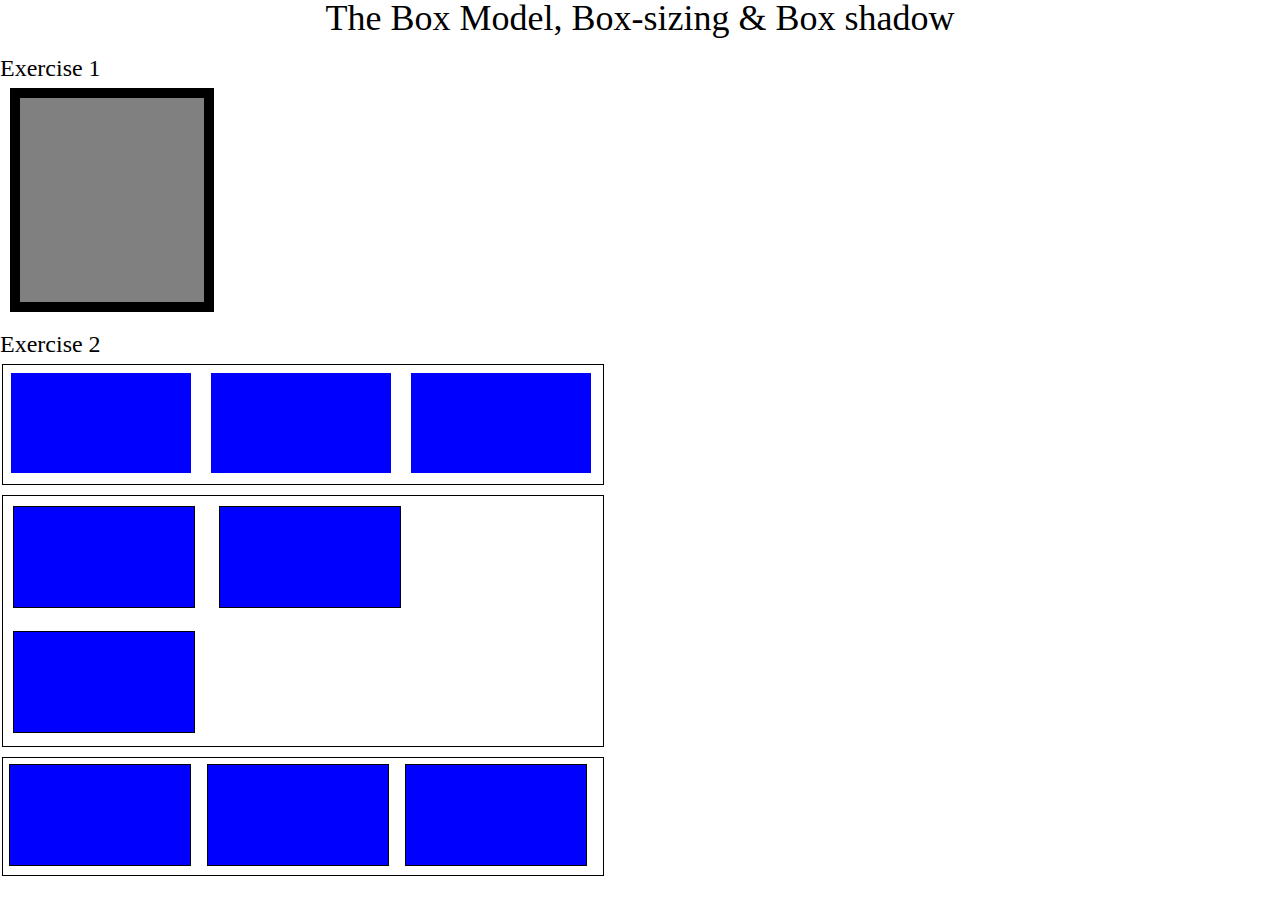
==== block-BHaaau/index.html @ da619b94 "Assignment3" ====
<!DOCTYPE html>
<html lang="eng">
    <head>
        <meta charset="UTF-8">
        <title>Assignment Three</title>
        <link rel="stylesheet" href="style.css">
    </head>
    <body>
       <header>
        <h1>The Box Model, Box-sizing & Box shadow</h1>
       </header>
       <section>
        <h2>Exercise 1</h2>
        <div class="pbox"></div>
       </section>
       <section>
        <h2>Exercise 2</h2>
        <div class="pbox2">
            <span></span>
            <span></span>
            <span></span>
        </div>
       </section>
       <section>
        <div class="pbox2">
            <span class="cbox1"></span>
            <span class="cbox2"></span>
            <span class="cbox3"></span>
        </div>
       </section>
       <section>
        <div class="pbox2">
            <span class="cbox4"></span>
            <span class="cbox5"></span>
            <span class="cbox6"></span>
        </div>
       </section>
    </body>
    </html>
---- block-BHaaau/style.css ----
/* http://meyerweb.com/eric/tools/css/reset/ 
   v2.0 | 20110126
   License: none (public domain)
*/

html, body, div, span, applet, object, iframe,
h1, h2, h3, h4, h5, h6, p, blockquote, pre,
a, abbr, acronym, address, big, cite, code,
del, dfn, em, img, ins, kbd, q, s, samp,
small, strike, strong, sub, sup, tt, var,
b, u, i, center,
dl, dt, dd, ol, ul, li,
fieldset, form, label, legend,
table, caption, tbody, tfoot, thead, tr, th, td,
article, aside, canvas, details, embed, 
figure, figcaption, footer, header, hgroup, 
menu, nav, output, ruby, section, summary,
time, mark, audio, video {
	margin: 0;
	padding: 0;
	border: 0;
	font-size: 100%;
	font: inherit;
	vertical-align: baseline;
}
/* HTML5 display-role reset for older browsers */
article, aside, details, figcaption, figure, 
footer, header, hgroup, menu, nav, section {
	display: block;
}
body {
	line-height: 1;
}
ol, ul {
	list-style: none;
}
blockquote, q {
	quotes: none;
}
blockquote:before, blockquote:after,
q:before, q:after {
	content: '';
	content: none;
}
table {
	border-collapse: collapse;
	border-spacing: 0;
}
h1 {
    font-size: 36px;
    text-align: center;
    margin-bottom: 20px;
}
h2 {
   font-size: 24px;
   margin-bottom: 8px;
}
.pbox {
    width: 180px;
    height: 200px;
    padding: 2px;
    border: 10px solid black;
    background-color: grey;
    margin-bottom: 20px;
    margin-left: 10px;
}
.pbox2 {
    width: 600px;
    border: 1px solid black;
    margin-left: 2px;
    margin-bottom: 10px;
}
span {
    display: inline-block;
    width: 180px;
    height: 100px;
    margin: 8px;
    background-color: blue;
}
.cbox1 {
    display: inline-block;
    width: 180px;
    height: 100px;
    margin: 10px;
    background-color: blue;
    border: 1px solid black;
}
.cbox2 {
    display: inline-block;
    width: 180px;
    height: 100px;
    margin: 10px;
    background-color: blue;
    border: 1px solid black;
}
.cbox3 {
    border: 1px solid black;
    display: inline-block;
    width: 180px;
    height: 100px;
    margin: 10px;
    background-color: blue;
}
.cbox4 {
    border: 1px solid black;
    display: inline-block;
    width: 180px;
    height: 100px;
    margin: 6px;
    background-color: blue;
}
.cbox5 {
    display: inline-block;
    width: 180px;
    height: 100px;
    margin: 6px;
    background-color: blue;
    border: 1px solid black;
}
.cbox6 {
    border: 1px solid black;
    display: inline-block;
    width: 180px;
    height: 100px;
    margin: 6px;
    background-color: blue;
}
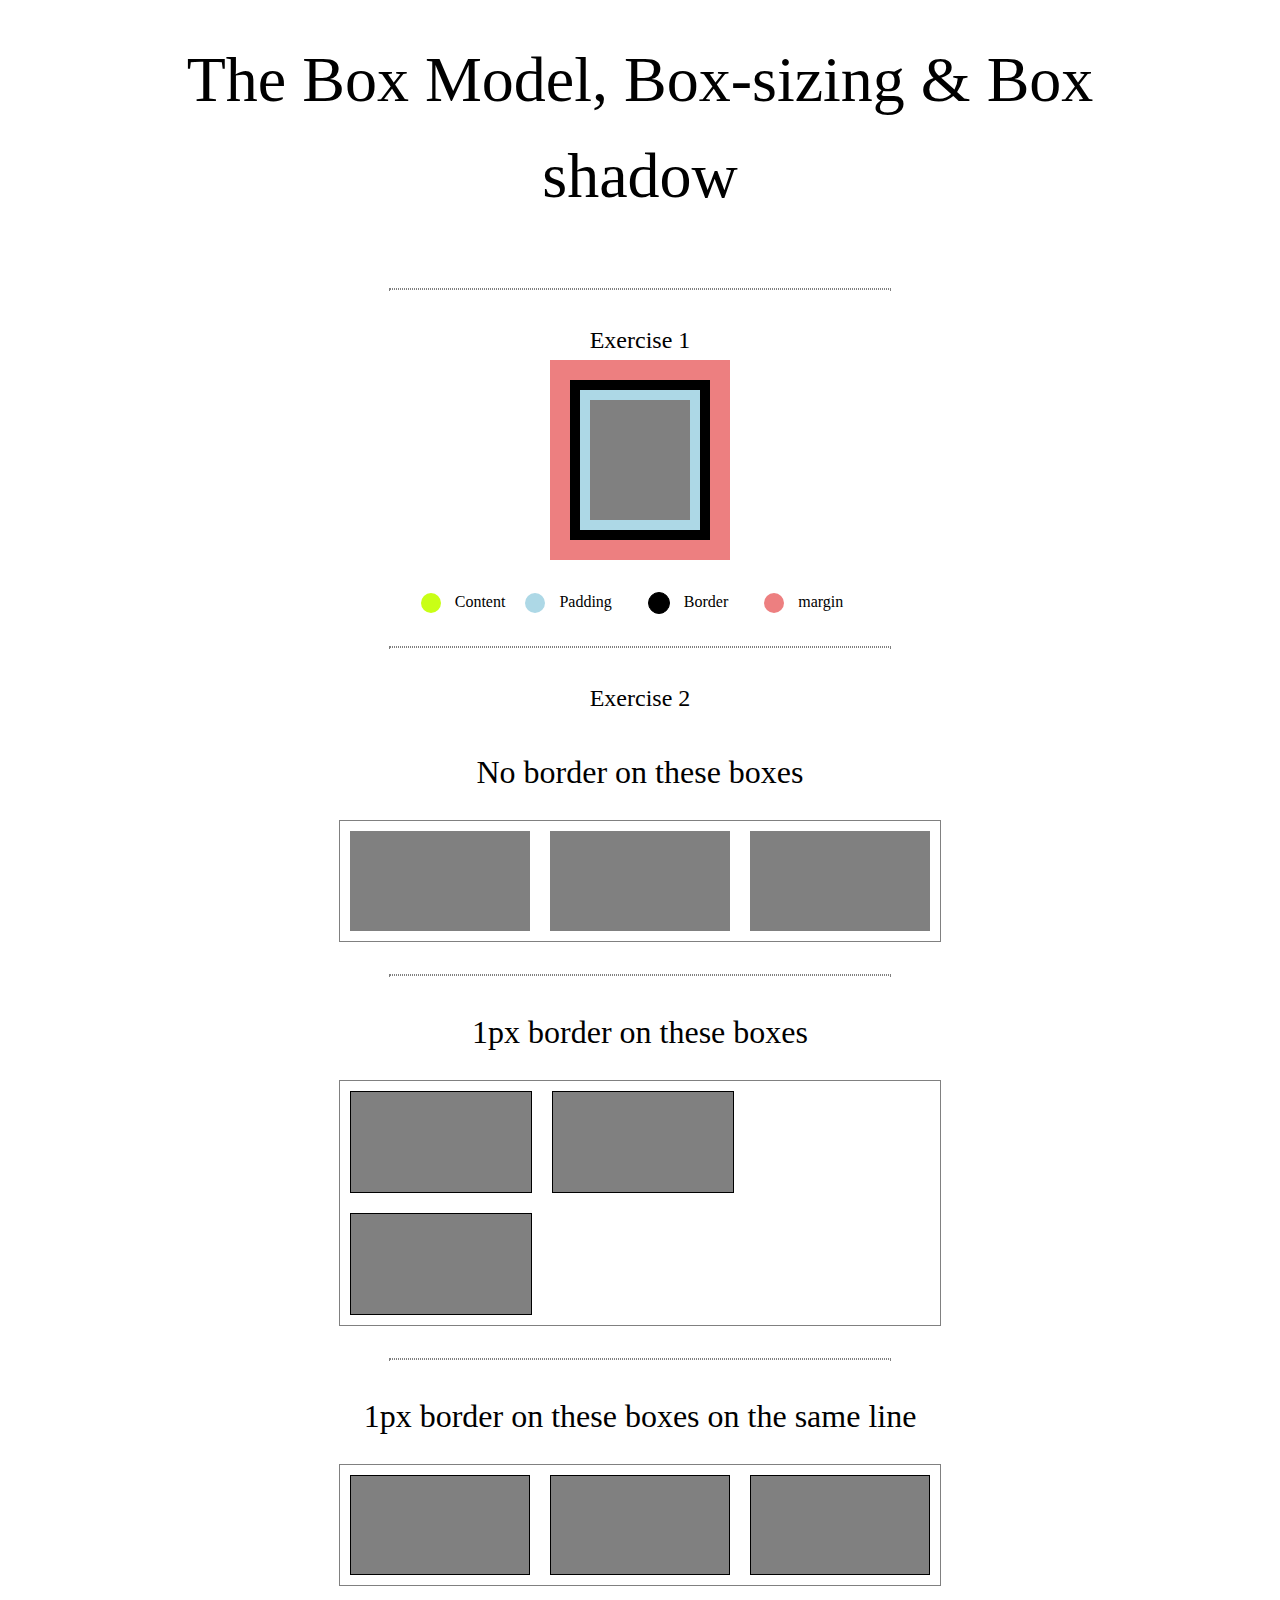
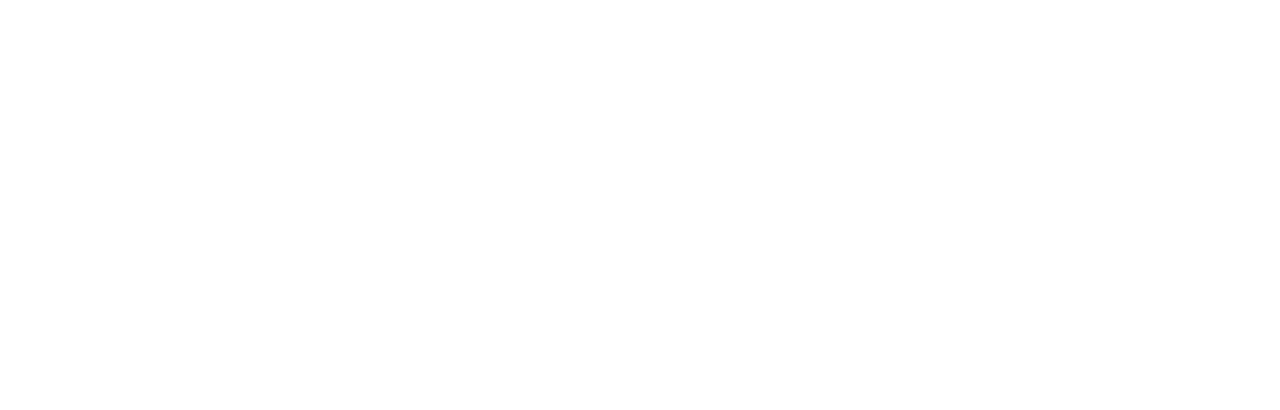
==== commit 7ba009d8: "rectifying errors" ====
--- a/block-BHaaau/index.html
+++ b/block-BHaaau/index.html
@@ -6,34 +6,55 @@
         <link rel="stylesheet" href="style.css">
     </head>
     <body>
+        <main>
        <header>
         <h1>The Box Model, Box-sizing & Box shadow</h1>
        </header>
+       <hr>
        <section>
         <h2>Exercise 1</h2>
-        <div class="pbox"></div>
+        <div class="box"></div>
+        <div class="marker-container">
+          <span class="circle content"></span>
+          <span>Content</span>
+          <div class="marker">
+            <span class="circle padding"></span>
+          <span>Padding</span>
+          </div>
+          <div class="marker">
+            <span class="circle border"></span>
+          <span>Border</span>
+          </div>
+          <div class="marker">
+            <span class="circle margin"></span>
+          <span>margin</span>
+          </div>
+        </div>  
        </section>
+       <hr>
        <section>
         <h2>Exercise 2</h2>
-        <div class="pbox2">
-            <span></span>
-            <span></span>
-            <span></span>
-        </div>
+        <p>No border on these boxes</p>
+        <div class="container">
+        <div class="child-box"></div>
+        <div class="child-box"></div>
+        <div class="child-box" ></div>
+       </div>
+       <hr>
+       <p>1px border on these boxes</p>
+        <div class="container">
+        <div class="child-box border"></div>
+        <div class="child-box border"></div>
+        <div class="child-box border" ></div>
+       </div>
+     <hr>
+       <p>1px border on these boxes on the same line</p>
+        <div class="container">
+        <div class="child-box border border-box" ></div>
+        <div class="child-box border border-box"></div>
+        <div class="child-box border border-box" ></div>
+       </div>
        </section>
-       <section>
-        <div class="pbox2">
-            <span class="cbox1"></span>
-            <span class="cbox2"></span>
-            <span class="cbox3"></span>
-        </div>
-       </section>
-       <section>
-        <div class="pbox2">
-            <span class="cbox4"></span>
-            <span class="cbox5"></span>
-            <span class="cbox6"></span>
-        </div>
-       </section>
+       </main>
     </body>
     </html>--- a/block-BHaaau/style.css
+++ b/block-BHaaau/style.css
@@ -46,82 +46,82 @@
 	border-collapse: collapse;
 	border-spacing: 0;
 }
+body {
+   line-height: 1.5;
+   padding-bottom: 400px;
+}
 h1 {
-    font-size: 36px;
+    font-size: 64px;
     text-align: center;
-    margin-bottom: 20px;
+    margin-bottom: 30px;
+    padding: 32px 180px;
+}
+hr {
+    width: 500px;
+    border-style: dotted;
+    border-color: grey;
+    margin: 32px auto;
 }
 h2 {
    font-size: 24px;
-   margin-bottom: 8px;
+   margin: 32px;
+   text-align: center;
 }
-.pbox {
-    width: 180px;
-    height: 200px;
-    padding: 2px;
-    border: 10px solid black;
+.box {
+    width: 100px;
+    height: 120px;
+    margin: 0 auto;
+    border: 10px solid #add8e6;
     background-color: grey;
-    margin-bottom: 20px;
-    margin-left: 10px;
+    outline: 10px solid black;
+    box-shadow: 0 0 0 30px #ed7f80;
 }
-.pbox2 {
+.marker-container {
+    text-align: center;
+    margin-top: 60px;
+}
+.circle {
+    width: 20px;
+    height: 20px;
+    background-color: #c9ff16;
+    display: inline-block;
+    border-radius: 50%;
+    vertical-align: middle;
+    margin-right: 10px;
+}
+.padding {
+    background-color: #add8e6;
+}
+.border {
+    background-color: black;
+}
+.margin {
+    background-color: #ed7f80;
+}
+.marker {
+    margin: 0 16px;
+    display: inline-block;
+}
+p {
+    text-align: center;
+    font-size: 32px;
+}
+.container {
     width: 600px;
-    border: 1px solid black;
-    margin-left: 2px;
-    margin-bottom: 10px;
+    border: 1px solid grey;
+    margin: 24px auto;
+    font-size: 0;
 }
-span {
-    display: inline-block;
-    width: 180px;
-    height: 100px;
-    margin: 8px;
-    background-color: blue;
-}
-.cbox1 {
-    display: inline-block;
+.child-box {
     width: 180px;
     height: 100px;
     margin: 10px;
-    background-color: blue;
+    background-color: grey;
+    display: inline-block; 
+}
+.border {
     border: 1px solid black;
 }
-.cbox2 {
-    display: inline-block;
-    width: 180px;
-    height: 100px;
-    margin: 10px;
-    background-color: blue;
-    border: 1px solid black;
-}
-.cbox3 {
-    border: 1px solid black;
-    display: inline-block;
-    width: 180px;
-    height: 100px;
-    margin: 10px;
-    background-color: blue;
-}
-.cbox4 {
-    border: 1px solid black;
-    display: inline-block;
-    width: 180px;
-    height: 100px;
-    margin: 6px;
-    background-color: blue;
-}
-.cbox5 {
-    display: inline-block;
-    width: 180px;
-    height: 100px;
-    margin: 6px;
-    background-color: blue;
-    border: 1px solid black;
-}
-.cbox6 {
-    border: 1px solid black;
-    display: inline-block;
-    width: 180px;
-    height: 100px;
-    margin: 6px;
-    background-color: blue;
-}
+.border-box {
+    box-sizing: border-box;
+}